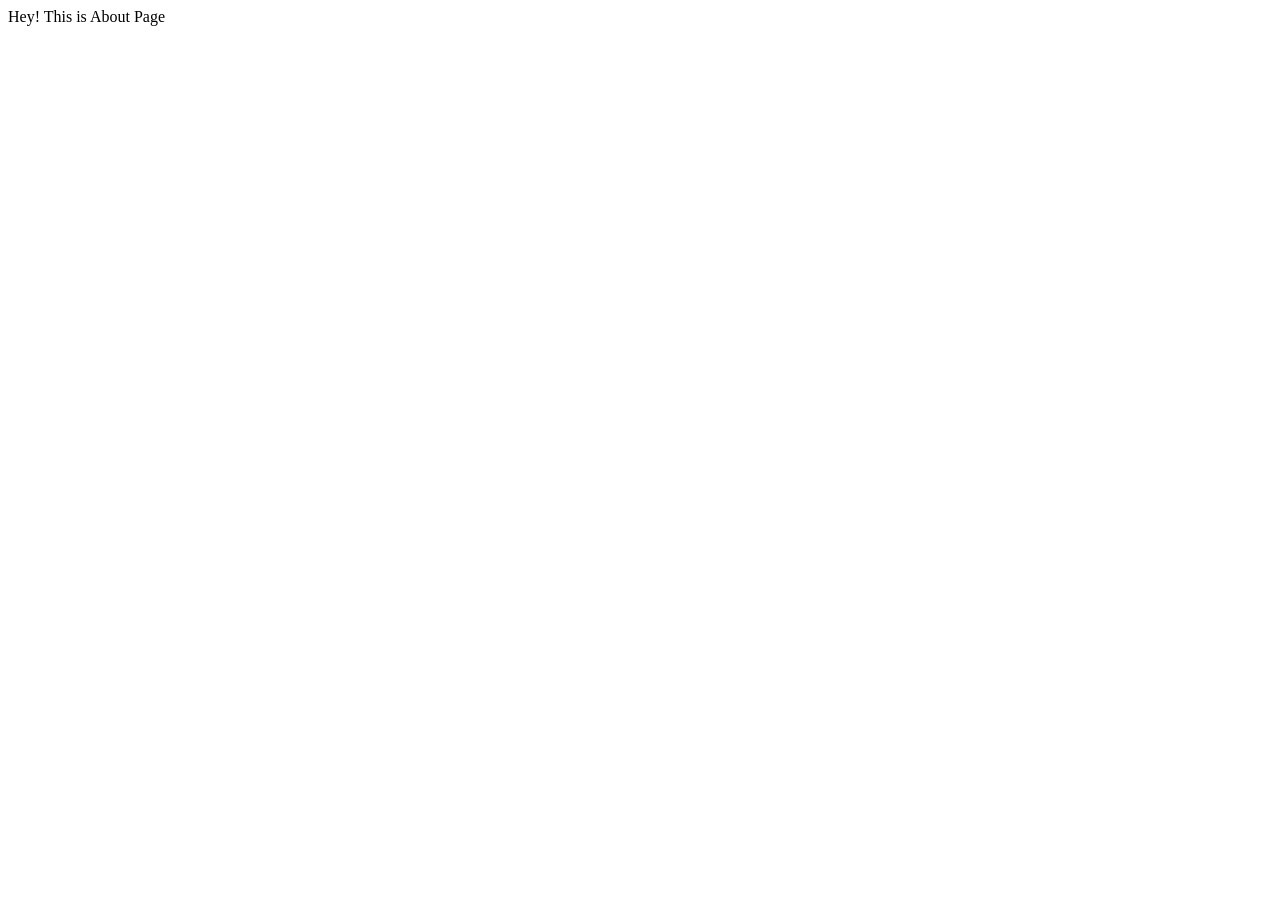
==== HTML/About.html @ ef902ad8 "Shreshant" ====
<!DOCTYPE html>
<html lang="en">
<head>
    <meta charset="UTF-8">
    <meta name="viewport" content="width=device-width, initial-scale=1.0">
    <title>Document</title>
</head>
<body>
  Hey! This is About Page
</body>
</html>
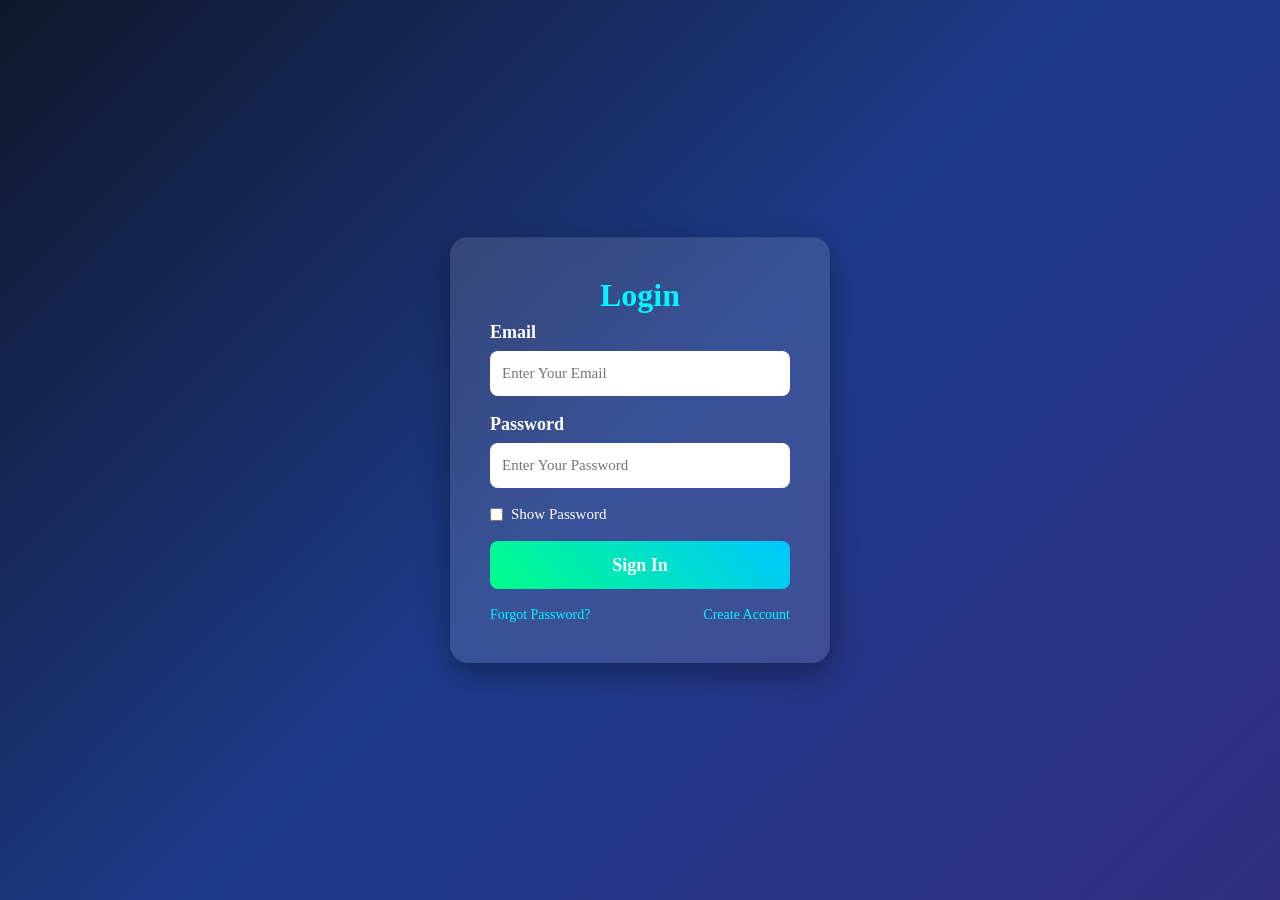
==== commit 95cb195d: "update" ====
--- a/HTML/About.html
+++ b/HTML/About.html
@@ -1,11 +1,43 @@
 <!DOCTYPE html>
 <html lang="en">
 <head>
-    <meta charset="UTF-8">
-    <meta name="viewport" content="width=device-width, initial-scale=1.0">
-    <title>Document</title>
+<meta charset="UTF-8">
+<meta name="viewport" content="width=device-width, initial-scale=1.0">
+<title>Login Form</title>
+<link rel="stylesheet" href="../CSS/about.css">
 </head>
-<body>
-  Hey! This is About Page
+
+<body class="about_body">
+
+<div class="form">
+
+    <h2>Login</h2>
+    
+    <div class="form_menu">
+        <label for="username">Email</label>
+        <input type="email" id="username" placeholder="Enter your email">
+    </div>
+
+    <div class="form_menu">
+        <label for="password">Password</label>
+        <input type="password" id="password" placeholder="Enter your password">
+    </div>
+
+    <div class="form_check">
+        <input type="checkbox" id="show">
+        <label for="show">Show Password</label>
+    </div>
+    <div class="form_menu">
+        <button>Sign In</button>
+        <div class="animation_button"></div>
+    </div>
+
+    <div class="extra_links">
+        <a href="#">Forgot Password?</a>
+        <a href="#">Create Account</a>
+    </div>
+
+</div>
+
 </body>
 </html>
--- a/CSS/about.css
+++ b/CSS/about.css
@@ -0,0 +1,147 @@
+*{
+    margin:0;
+    padding:0;
+    box-sizing:border-box;
+    font-family:'Times New Roman', Times, serif;
+}
+
+.about_body{
+    min-height:100vh;
+    display:flex;
+    justify-content:center;
+    align-items:center;
+    background:linear-gradient(135deg,#0f172a,#1e3a8a,#312e81);
+
+}
+
+
+.form{
+    width:380px;
+    background:rgba(255,255,255,0.12);
+    backdrop-filter:blur(12px);
+    padding: 40px;
+    border-radius:18px;
+    box-shadow:0 10px 30px rgba(0,0,0,0.35);
+    color:white;
+    position: absolute;
+    top: 50%;
+    left: 50%;
+    transform: translate(-50%, -50%);
+}
+
+.form h2{
+    text-align:center;
+    font-size:32px;
+    margin-bottom:8px;
+    color:#00f7ff;
+}
+
+.form p{
+    text-align:center;
+    font-size:15px;
+    color:#dbeafe;
+    margin-bottom:25px;
+}
+
+
+.form_menu{
+    display:flex;
+    flex-direction:column;
+    gap:8px;
+    margin-bottom:18px;
+
+}
+@keyframes fadeInUp{
+    0%{
+        opacity:0;
+        transform:translateY(20px);
+    }
+    100%{
+        opacity:1;
+        transform:translateY(0);
+    }
+}
+
+.form_menu label{
+    font-size:18px;
+    font-weight:600;
+}
+
+.form_menu input{
+    height:45px;
+    padding:0 12px;
+    border:none;
+    border-radius:8px;
+    outline:none;
+    font-size:15px;
+    text-transform: capitalize;
+}
+
+.form_menu input:focus{
+    box-shadow:0 0 0 2px #00f7ff;
+}
+
+.form_check{
+    display:flex;
+    align-items:center;
+    gap:8px;
+    margin-bottom:18px;
+    font-size:15px;
+}
+
+.animation_button{
+    width: 0px;
+    left: 0%;
+    background-color: red;
+    z-index: 10px;
+    position: absolute;
+    animation:fadeInUp 0.5s ease forwards;
+    animation-delay:0.3s;
+    opacity:0;
+}
+.form_menu button{
+    height:48px;
+    border:none;
+    border-radius:8px;
+    font-size:18px;
+    font-weight:bold;
+    color:white;
+    cursor:pointer;
+    background:linear-gradient(45deg,#00ff87,#00c6ff);
+    transition:0.3s;
+}
+
+.form_menu button:hover{
+    transform:translateY(-2px);
+    box-shadow:0 8px 20px rgba(0,255,135,0.4);
+}
+
+
+.extra_links{
+    display:flex;
+    justify-content:space-between;
+    margin-top:12px;
+}
+
+.extra_links a{
+    color:#00f7ff;
+    text-decoration:none;
+    font-size:14px;
+}
+
+.extra_links a:hover{
+    text-decoration:underline;
+}
+
+
+@media(max-width:480px){
+
+.form{
+    width:92%;
+    padding:25px;
+}
+
+.form h2{
+    font-size:26px;
+}
+}
